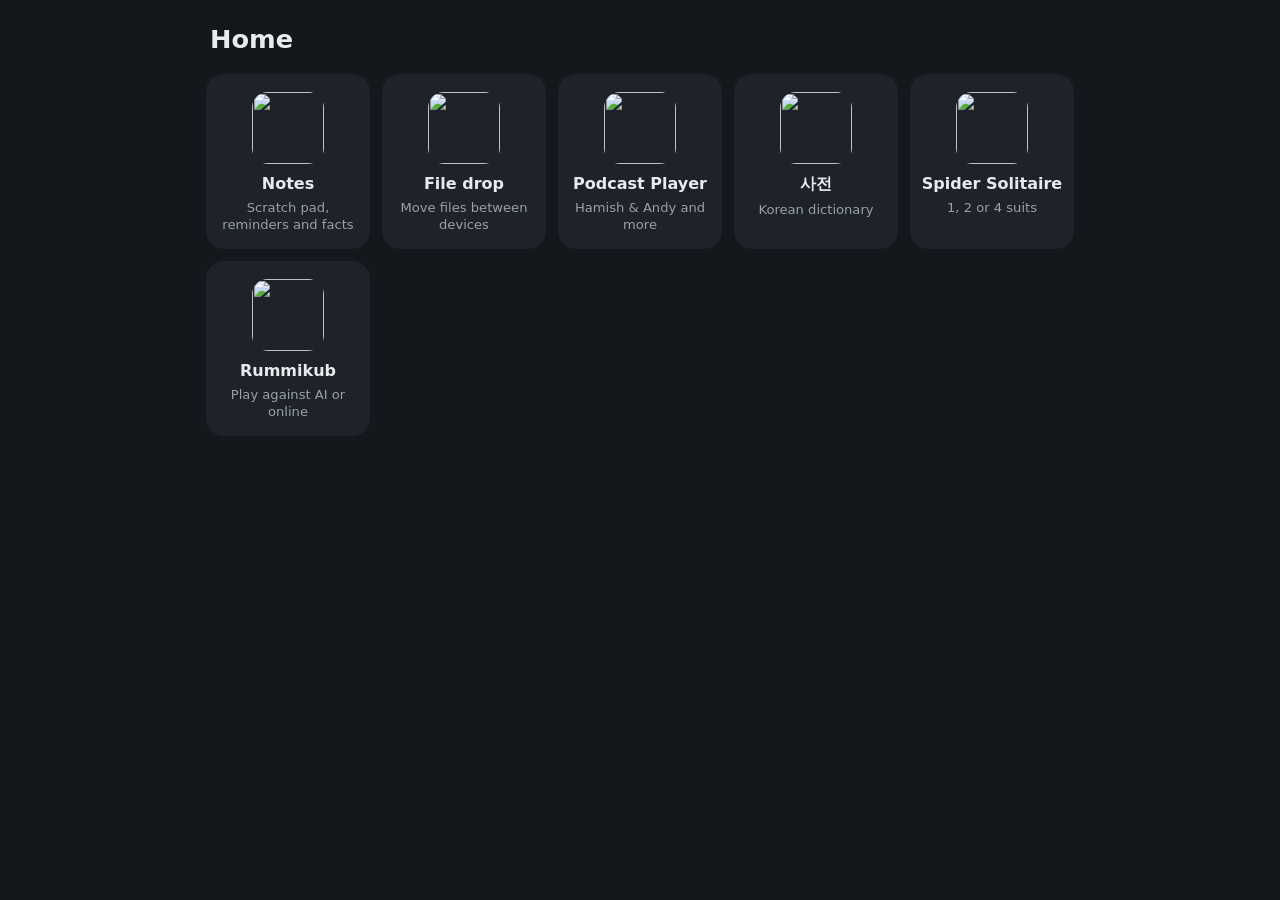
==== index.html @ 855dc800 "Home page linking to all sites" ====
<!doctype html>
<html lang="en">
<head>
  <meta charset="utf-8">
  <meta name="viewport" content="width=device-width, initial-scale=1, viewport-fit=cover">
  <title>Home</title>
  <meta name="theme-color" content="#14171c">
  <link rel="icon" href="icon.svg">
  <link rel="manifest" href="manifest.webmanifest">
  <link rel="apple-touch-icon" href="icons/icon-192.png">
  <link rel="stylesheet" href="style.css">
</head>
<body>
  <header>
    <h1>Home</h1>
  </header>
  <main>
    <!-- Icons load from each site's own deployed icons, so they stay in sync when a site's icon changes. -->
    <nav class="grid">
      <a class="app" href="../notes/">
        <img src="../notes/icons/icon-192.png" alt="">
        <span class="name">Notes</span>
        <span class="desc">Scratch pad, reminders and facts</span>
      </a>
      <a class="app" href="../filedrop/">
        <img src="../filedrop/icons/icon-192.png" alt="">
        <span class="name">File drop</span>
        <span class="desc">Move files between devices</span>
      </a>
      <a class="app" href="../podcast-player/">
        <img src="../podcast-player/icons/icon-192.png" alt="">
        <span class="name">Podcast Player</span>
        <span class="desc">Hamish &amp; Andy and more</span>
      </a>
      <a class="app" href="../korean-dict/">
        <img src="../korean-dict/icons/icon-192.png" alt="">
        <span class="name">사전</span>
        <span class="desc">Korean dictionary</span>
      </a>
      <a class="app" href="../spider-solitaire/">
        <img src="../spider-solitaire/icons/icon-192.png" alt="">
        <span class="name">Spider Solitaire</span>
        <span class="desc">1, 2 or 4 suits</span>
      </a>
      <a class="app" href="../rummikub/">
        <img src="../rummikub/icons/icon-192.png" alt="">
        <span class="name">Rummikub</span>
        <span class="desc">Play against AI or online</span>
      </a>
    </nav>
  </main>
</body>
</html>
---- style.css ----
:root {
  color-scheme: dark;
  --bg: #14171c;
  --card: #1e232b;
  --card-hover: #262c36;
  --text: #e8eaed;
  --muted: #9aa0a6;
}

* { box-sizing: border-box; }

body {
  margin: 0;
  min-height: 100dvh;
  background: var(--bg);
  color: var(--text);
  font-family: system-ui, -apple-system, "Segoe UI", Roboto, sans-serif;
}

header {
  padding: calc(env(safe-area-inset-top) + 24px) 20px 8px;
  max-width: 900px;
  margin: 0 auto;
}

h1 { margin: 0; font-size: 1.6rem; font-weight: 600; }

main {
  padding: 12px 16px calc(env(safe-area-inset-bottom) + 24px);
  max-width: 900px;
  margin: 0 auto;
}

.grid {
  display: grid;
  grid-template-columns: repeat(auto-fill, minmax(150px, 1fr));
  gap: 12px;
}

.app {
  display: flex;
  flex-direction: column;
  align-items: center;
  gap: 6px;
  padding: 18px 10px 16px;
  border-radius: 18px;
  background: var(--card);
  color: inherit;
  text-decoration: none;
  text-align: center;
  transition: background 0.15s, transform 0.15s;
}

.app:hover, .app:focus-visible { background: var(--card-hover); }
.app:active { transform: scale(0.97); }

.app img {
  width: 72px;
  height: 72px;
  border-radius: 22%;
  margin-bottom: 4px;
}

.name { font-weight: 600; font-size: 1rem; }
.desc { color: var(--muted); font-size: 0.82rem; line-height: 1.3; }
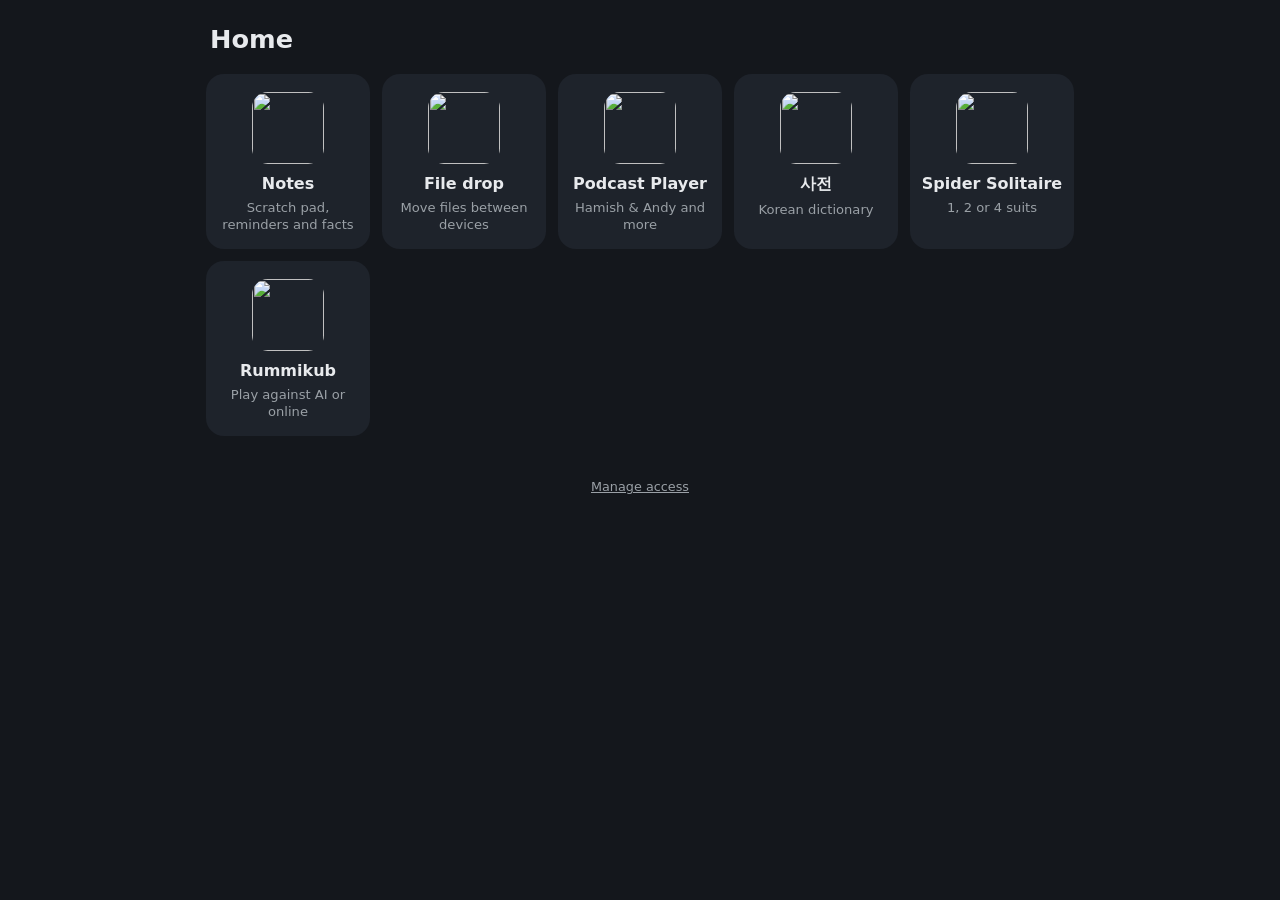
==== commit 538f186c: "Manage access dialog for File drop and Podcast Player allow lists" ====
--- a/index.html
+++ b/index.html
@@ -48,6 +48,30 @@
         <span class="desc">Play against AI or online</span>
       </a>
     </nav>
+    <!-- Admin only (Firestore rules enforce it), rarely used, so deliberately low-key. -->
+    <p class="access-row"><button id="access-open" type="button" class="link">Manage access</button></p>
   </main>
+
+  <dialog id="access-dialog">
+    <h2>Manage access</h2>
+    <p class="muted">Who may sign in to the sites that have an allow list. Each site needs its own sign-in once on this device.</p>
+    <p id="access-loading" class="muted">Loading…</p>
+    <ul id="access-sites" class="rows"></ul>
+    <form id="access-form" hidden>
+      <div class="add">
+        <input id="access-email" type="email" placeholder="name@gmail.com" autocomplete="off" autocapitalize="off" required>
+        <button class="primary">Approve</button>
+      </div>
+      <div id="access-checks" class="checks"></div>
+    </form>
+    <p id="access-msg" class="msg"></p>
+    <ul id="access-people" class="rows"></ul>
+    <p id="access-none" class="muted" hidden>No one else approved yet.</p>
+    <div class="dialog-actions">
+      <button id="signout-all" type="button" hidden>Sign out</button>
+      <form method="dialog"><button>Done</button></form>
+    </div>
+  </dialog>
+  <script type="module" src="admin.js"></script>
 </body>
 </html>
--- a/style.css
+++ b/style.css
@@ -63,3 +63,55 @@
 
 .name { font-weight: 600; font-size: 1rem; }
 .desc { color: var(--muted); font-size: 0.82rem; line-height: 1.3; }
+
+[hidden] { display: none !important; }
+
+/* Discreet "Manage access" link (admin only) and its dialog. */
+.access-row { text-align: center; margin-top: 2.5rem; }
+button.link {
+  border: none; background: none; padding: 0.2rem; font: inherit; font-size: 0.8rem;
+  color: var(--muted); text-decoration: underline; cursor: pointer;
+}
+
+dialog {
+  width: min(30rem, 92vw);
+  max-height: 85dvh;
+  border: 1px solid #2c333d;
+  border-radius: 16px;
+  padding: 1rem;
+  background: var(--card);
+  color: var(--text);
+}
+dialog::backdrop { background: rgb(0 0 0 / 0.55); }
+dialog h2 { margin: 0 0 0.3rem; font-size: 1.15rem; }
+.muted { color: var(--muted); font-size: 0.85rem; margin: 0.3rem 0; }
+.msg { font-size: 0.85rem; white-space: pre-line; overflow-wrap: anywhere; margin: 0.5rem 0; }
+.msg:empty { display: none; }
+
+dialog button {
+  font: inherit; font-size: 0.85rem; padding: 0.4rem 0.8rem; border-radius: 8px;
+  border: 1px solid #3a424e; background: transparent; color: inherit; cursor: pointer;
+}
+dialog button.primary { background: #1f6feb; border-color: #1f6feb; color: white; }
+
+.rows { list-style: none; padding: 0; margin: 0.5rem 0 0; }
+.rows li { display: flex; align-items: center; gap: 0.6rem; padding: 0.55rem 0; border-bottom: 1px solid #2c333d; }
+.rows .info { flex: 1; min-width: 0; }
+.rows .name { overflow-wrap: anywhere; }
+.meta { color: var(--muted); font-size: 0.8rem; }
+.error { color: #ff7b72; }
+
+.add { display: flex; gap: 0.5rem; margin-top: 0.8rem; }
+.add input {
+  flex: 1; min-width: 0; font: inherit; padding: 0.45rem 0.6rem;
+  border: 1px solid #3a424e; border-radius: 8px; background: var(--bg); color: inherit;
+}
+.checks { display: flex; flex-wrap: wrap; gap: 0.4rem 1rem; margin-top: 0.5rem; font-size: 0.85rem; }
+
+/* Per-person site toggles: filled = approved for that site. */
+.tags { display: flex; flex-wrap: wrap; gap: 0.3rem; justify-content: flex-end; }
+dialog button.tag { padding: 0.2rem 0.55rem; border-radius: 999px; font-size: 0.75rem; color: var(--muted); border-style: dashed; }
+dialog button.tag[aria-pressed="true"] { background: #1f3b66; border: 1px solid #1f6feb; color: var(--text); }
+
+.dialog-actions { display: flex; justify-content: flex-end; gap: 0.5rem; margin-top: 0.9rem; }
+.dialog-actions form { margin: 0; }
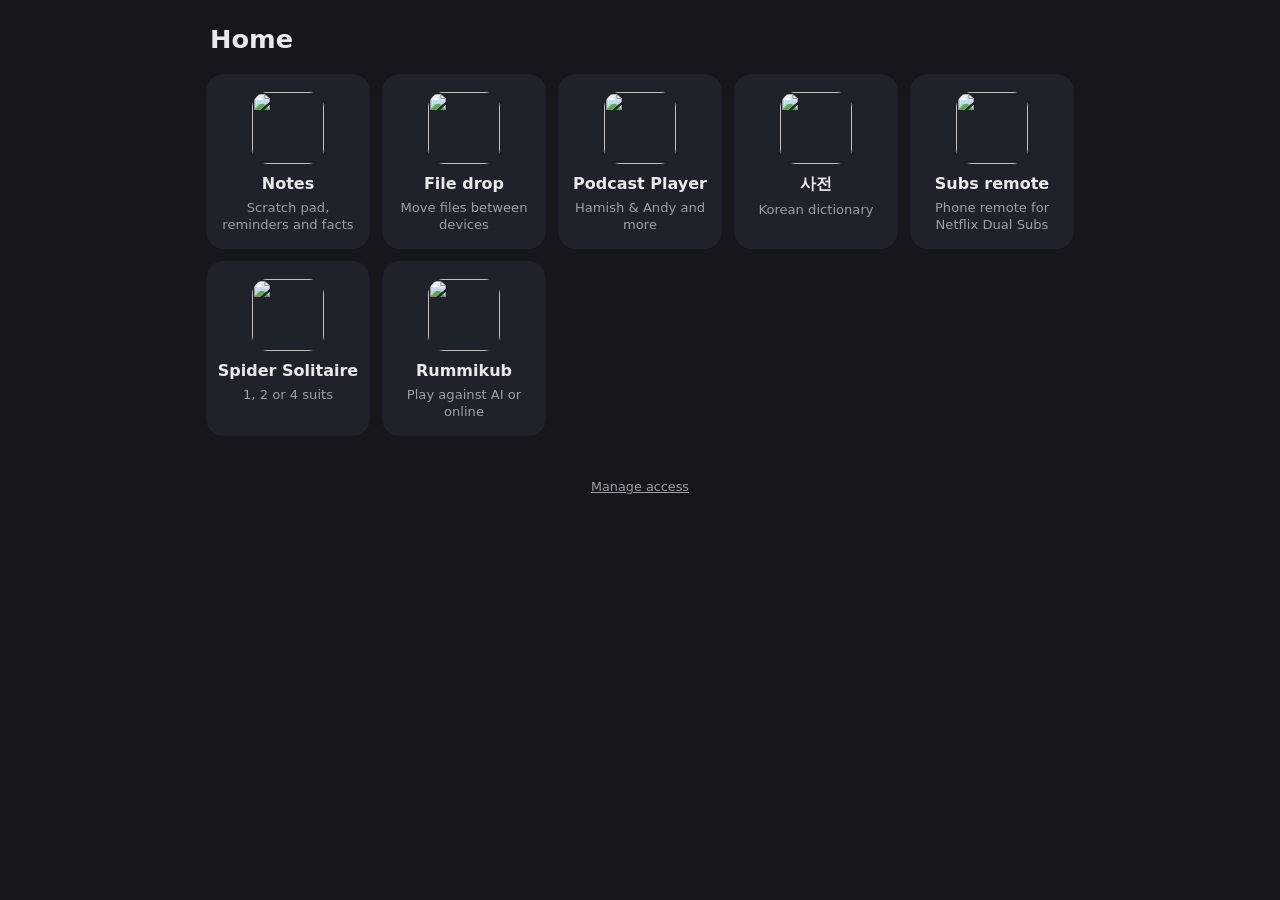
==== commit 44bdcbe1: "Add Subs remote" ====
--- a/index.html
+++ b/index.html
@@ -37,6 +37,11 @@
         <span class="name">사전</span>
         <span class="desc">Korean dictionary</span>
       </a>
+      <a class="app" href="../dual-subs-remote/">
+        <img src="../dual-subs-remote/icons/icon-192.png" alt="">
+        <span class="name">Subs remote</span>
+        <span class="desc">Phone remote for Netflix Dual Subs</span>
+      </a>
       <a class="app" href="../spider-solitaire/">
         <img src="../spider-solitaire/icons/icon-192.png" alt="">
         <span class="name">Spider Solitaire</span>
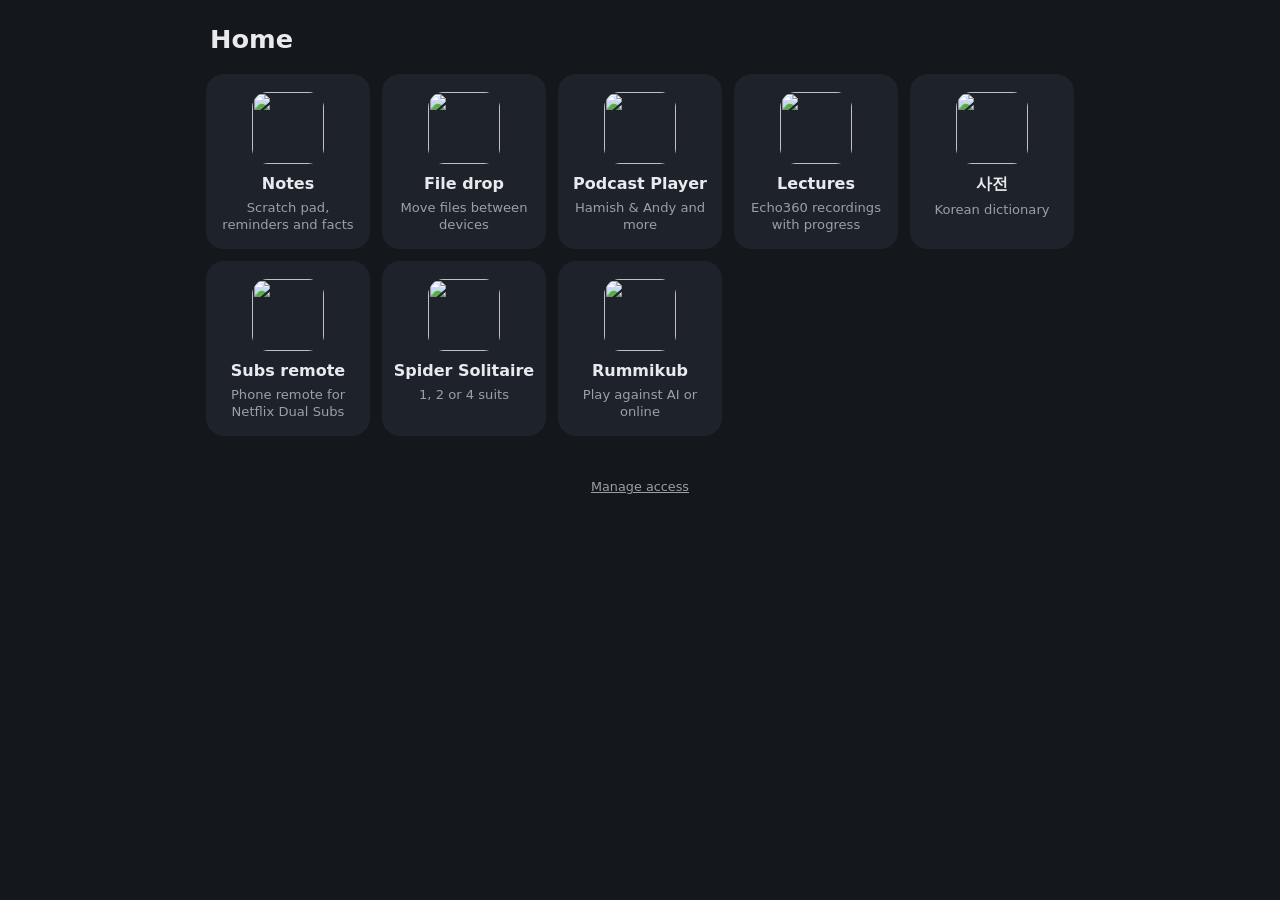
==== commit 32891cd5: "Add Lectures card" ====
--- a/index.html
+++ b/index.html
@@ -31,6 +31,11 @@
         <img src="../podcast-player/icons/icon-192.png" alt="">
         <span class="name">Podcast Player</span>
         <span class="desc">Hamish &amp; Andy and more</span>
+      </a>
+      <a class="app" href="../lecture-player/">
+        <img src="../lecture-player/icons/icon-192.png" alt="">
+        <span class="name">Lectures</span>
+        <span class="desc">Echo360 recordings with progress</span>
       </a>
       <a class="app" href="../korean-dict/">
         <img src="../korean-dict/icons/icon-192.png" alt="">
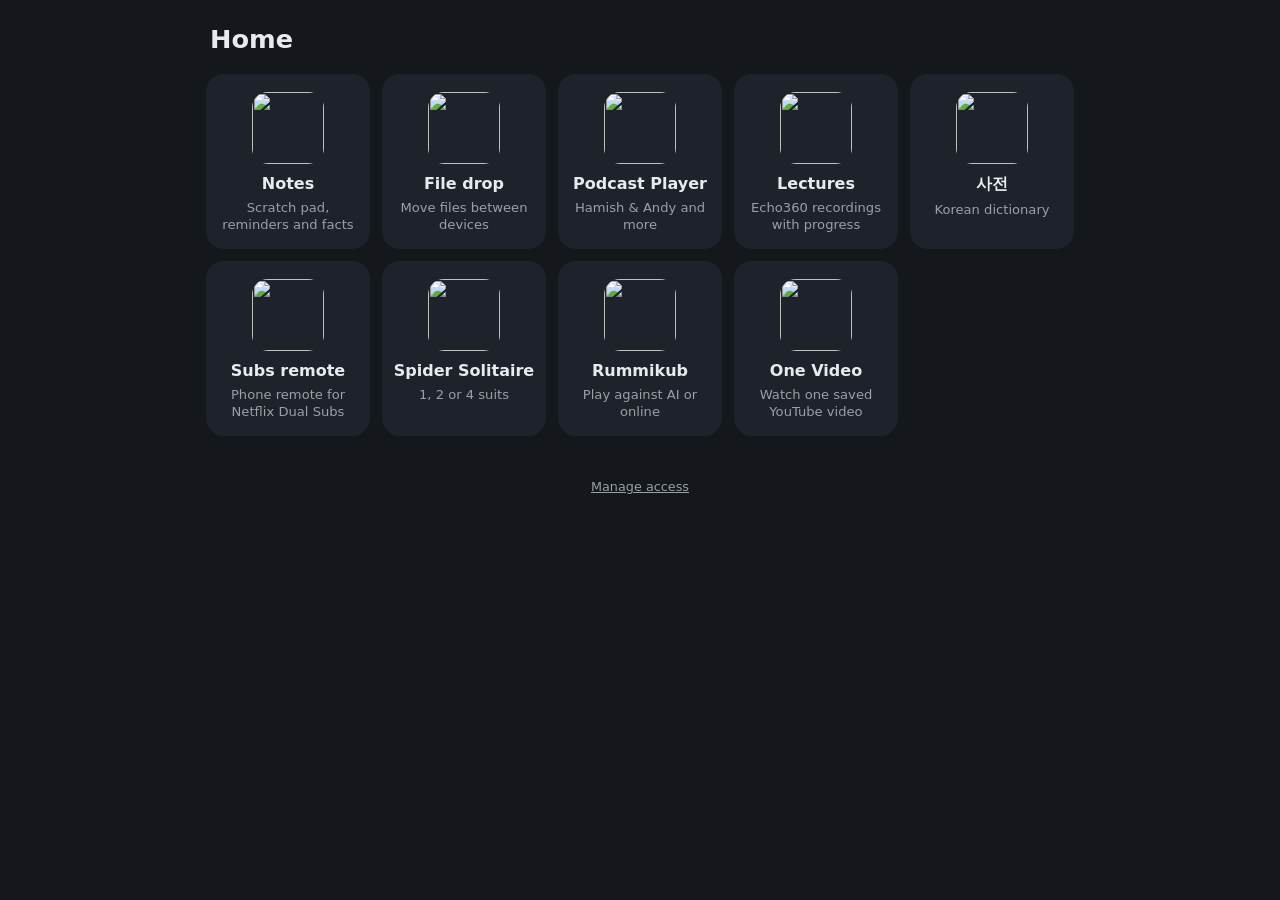
==== commit 75adea1a: "Add One Video card" ====
--- a/index.html
+++ b/index.html
@@ -57,6 +57,11 @@
         <span class="name">Rummikub</span>
         <span class="desc">Play against AI or online</span>
       </a>
+      <a class="app" href="../one-video/">
+        <img src="../one-video/icons/icon-192.png" alt="">
+        <span class="name">One Video</span>
+        <span class="desc">Watch one saved YouTube video</span>
+      </a>
     </nav>
     <!-- Admin only (Firestore rules enforce it), rarely used, so deliberately low-key. -->
     <p class="access-row"><button id="access-open" type="button" class="link">Manage access</button></p>
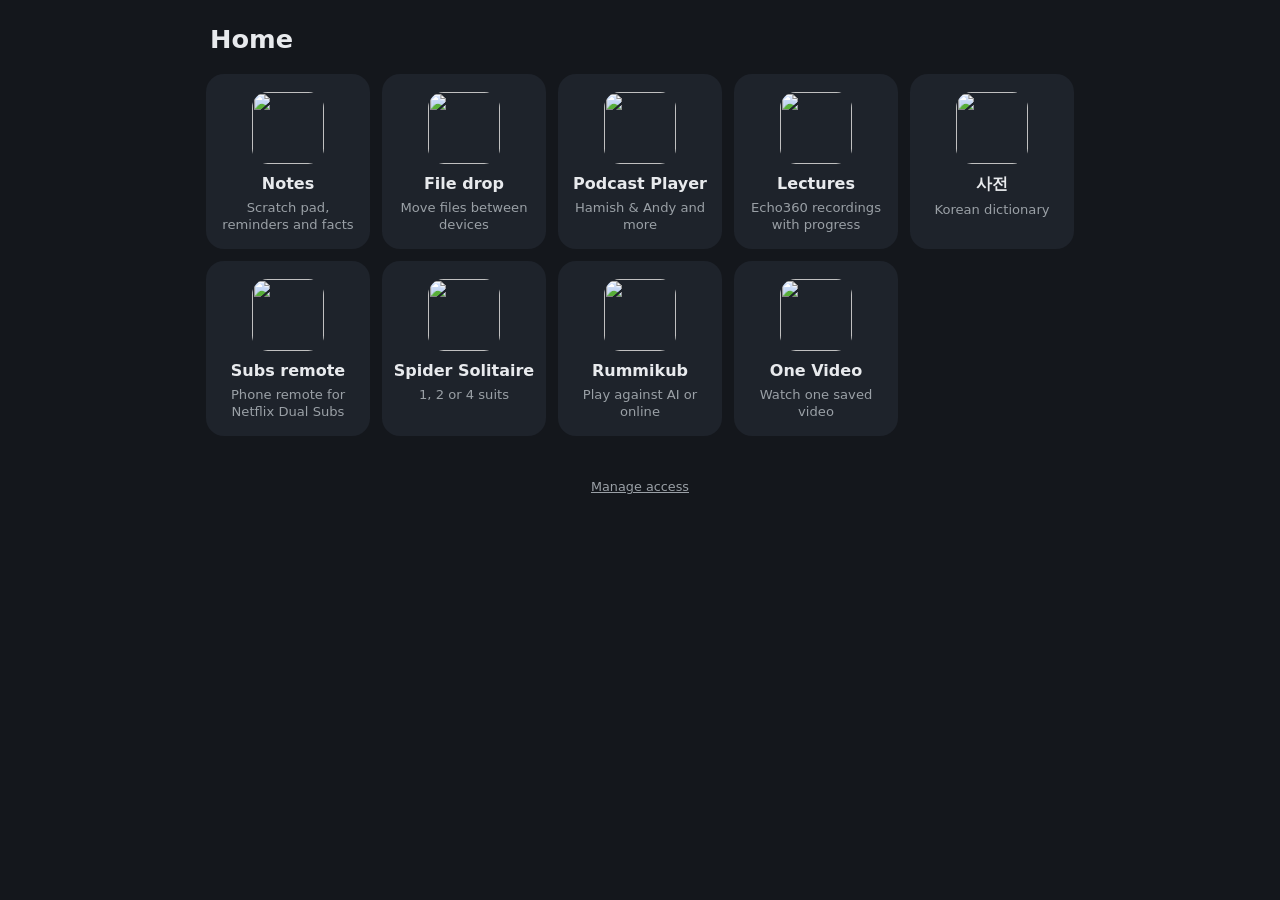
==== commit efb80a4c: "One Video: update card description" ====
--- a/index.html
+++ b/index.html
@@ -60,7 +60,7 @@
       <a class="app" href="../one-video/">
         <img src="../one-video/icons/icon-192.png" alt="">
         <span class="name">One Video</span>
-        <span class="desc">Watch one saved YouTube video</span>
+        <span class="desc">Watch one saved video</span>
       </a>
     </nav>
     <!-- Admin only (Firestore rules enforce it), rarely used, so deliberately low-key. -->
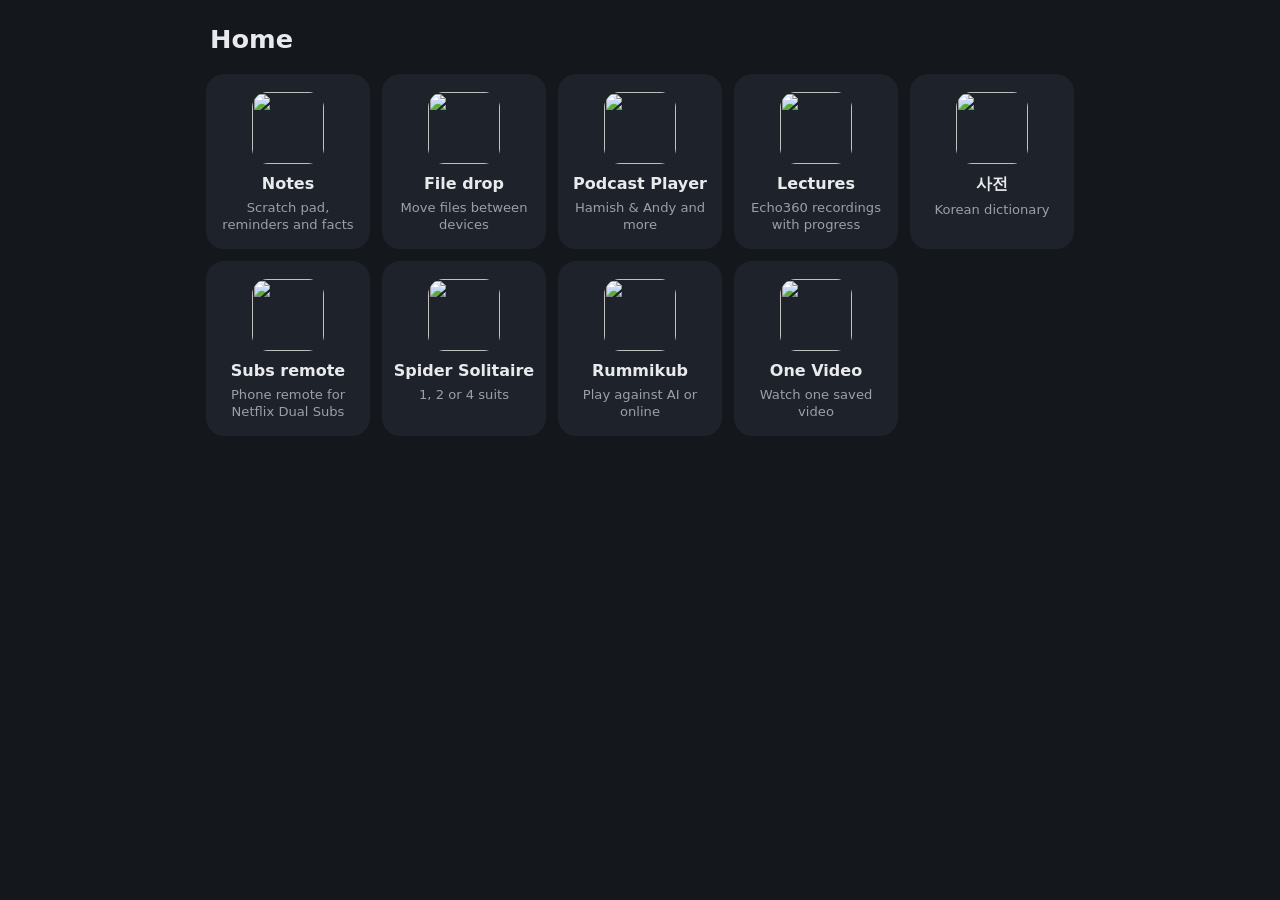
==== commit c1a10321: "Access page (/home/access/) with an Alex-only tile: allow lists and roles for every site, incl. Lect" ====
--- a/index.html
+++ b/index.html
@@ -62,31 +62,22 @@
         <span class="name">One Video</span>
         <span class="desc">Watch one saved video</span>
       </a>
+      <!-- Alex only: shown when this device has his account signed in to one of the sites
+           (access/sites.js adminSignedInHere); the Firestore rules are what actually restrict it. -->
+      <a id="access-tile" class="app" href="access/" hidden>
+        <svg class="tile-icon" viewBox="0 0 72 72" aria-hidden="true">
+          <rect width="72" height="72" rx="16" fill="#2b3442"/>
+          <circle cx="28" cy="36" r="10" fill="none" stroke="#e8eaed" stroke-width="4"/>
+          <path d="M38 36h20M50 36v8M56 36v6" fill="none" stroke="#e8eaed" stroke-width="4" stroke-linecap="round"/>
+        </svg>
+        <span class="name">Access</span>
+        <span class="desc">Who can use each site</span>
+      </a>
     </nav>
-    <!-- Admin only (Firestore rules enforce it), rarely used, so deliberately low-key. -->
-    <p class="access-row"><button id="access-open" type="button" class="link">Manage access</button></p>
   </main>
-
-  <dialog id="access-dialog">
-    <h2>Manage access</h2>
-    <p class="muted">Who may sign in to the sites that have an allow list. Each site needs its own sign-in once on this device.</p>
-    <p id="access-loading" class="muted">Loading…</p>
-    <ul id="access-sites" class="rows"></ul>
-    <form id="access-form" hidden>
-      <div class="add">
-        <input id="access-email" type="email" placeholder="name@gmail.com" autocomplete="off" autocapitalize="off" required>
-        <button class="primary">Approve</button>
-      </div>
-      <div id="access-checks" class="checks"></div>
-    </form>
-    <p id="access-msg" class="msg"></p>
-    <ul id="access-people" class="rows"></ul>
-    <p id="access-none" class="muted" hidden>No one else approved yet.</p>
-    <div class="dialog-actions">
-      <button id="signout-all" type="button" hidden>Sign out</button>
-      <form method="dialog"><button>Done</button></form>
-    </div>
-  </dialog>
-  <script type="module" src="admin.js"></script>
+  <script type="module">
+    import { adminSignedInHere } from "./access/sites.js";
+    document.getElementById("access-tile").hidden = !adminSignedInHere();
+  </script>
 </body>
 </html>
--- a/style.css
+++ b/style.css
@@ -66,52 +66,46 @@
 
 [hidden] { display: none !important; }
 
-/* Discreet "Manage access" link (admin only) and its dialog. */
-.access-row { text-align: center; margin-top: 2.5rem; }
-button.link {
-  border: none; background: none; padding: 0.2rem; font: inherit; font-size: 0.8rem;
-  color: var(--muted); text-decoration: underline; cursor: pointer;
-}
+/* The Access tile's icon (inline SVG, same size as the site icons). */
+.app .tile-icon { width: 72px; height: 72px; margin-bottom: 4px; }
 
-dialog {
-  width: min(30rem, 92vw);
-  max-height: 85dvh;
-  border: 1px solid #2c333d;
-  border-radius: 16px;
-  padding: 1rem;
-  background: var(--card);
-  color: var(--text);
-}
-dialog::backdrop { background: rgb(0 0 0 / 0.55); }
-dialog h2 { margin: 0 0 0.3rem; font-size: 1.15rem; }
+/* Access page (access/): header with a house link back to Home, then the lists. */
+header.sub { display: flex; align-items: center; gap: 0.6rem; }
+.back { display: flex; color: var(--muted); padding: 4px; margin-left: -4px; border-radius: 8px; }
+.back:hover { color: var(--text); }
+@media (pointer: coarse) { .back { padding: 8px; margin: -4px 0 -4px -8px; } }
+
+.panel { max-width: 34rem; }
+.panel h2 { margin: 1.4rem 0 0.2rem; font-size: 1.05rem; font-weight: 600; }
 .muted { color: var(--muted); font-size: 0.85rem; margin: 0.3rem 0; }
-.msg { font-size: 0.85rem; white-space: pre-line; overflow-wrap: anywhere; margin: 0.5rem 0; }
+.msg { font-size: 0.85rem; white-space: pre-line; overflow-wrap: anywhere; margin: 0.6rem 0; }
 .msg:empty { display: none; }
 
-dialog button {
+.panel button {
   font: inherit; font-size: 0.85rem; padding: 0.4rem 0.8rem; border-radius: 8px;
   border: 1px solid #3a424e; background: transparent; color: inherit; cursor: pointer;
 }
-dialog button.primary { background: #1f6feb; border-color: #1f6feb; color: white; }
+.panel button.primary { background: #1f6feb; border-color: #1f6feb; color: white; }
 
 .rows { list-style: none; padding: 0; margin: 0.5rem 0 0; }
-.rows li { display: flex; align-items: center; gap: 0.6rem; padding: 0.55rem 0; border-bottom: 1px solid #2c333d; }
+.rows li { display: flex; align-items: center; gap: 0.6rem; padding: 0.6rem 0; border-bottom: 1px solid #2c333d; }
 .rows .info { flex: 1; min-width: 0; }
 .rows .name { overflow-wrap: anywhere; }
-.meta { color: var(--muted); font-size: 0.8rem; }
+.meta { color: var(--muted); font-size: 0.8rem; margin-top: 0.1rem; }
 .error { color: #ff7b72; }
 
-.add { display: flex; gap: 0.5rem; margin-top: 0.8rem; }
+.add { display: flex; gap: 0.5rem; margin-top: 0.5rem; }
 .add input {
   flex: 1; min-width: 0; font: inherit; padding: 0.45rem 0.6rem;
   border: 1px solid #3a424e; border-radius: 8px; background: var(--bg); color: inherit;
 }
-.checks { display: flex; flex-wrap: wrap; gap: 0.4rem 1rem; margin-top: 0.5rem; font-size: 0.85rem; }
+.checks { display: flex; flex-wrap: wrap; gap: 0.4rem 1rem; margin-top: 0.6rem; font-size: 0.85rem; }
 
-/* Per-person site toggles: filled = approved for that site. */
-.tags { display: flex; flex-wrap: wrap; gap: 0.3rem; justify-content: flex-end; }
-dialog button.tag { padding: 0.2rem 0.55rem; border-radius: 999px; font-size: 0.75rem; color: var(--muted); border-style: dashed; }
-dialog button.tag[aria-pressed="true"] { background: #1f3b66; border: 1px solid #1f6feb; color: var(--text); }
+/* Per-person toggles: filled = on that list. */
+/* Email on its own line, pills under it (side by side broke emails mid-word on phones). */
+#access-people li { flex-direction: column; align-items: stretch; gap: 0.4rem; }
+.tags { display: flex; flex-wrap: wrap; gap: 0.3rem; }
+.panel button.tag { padding: 0.2rem 0.55rem; border-radius: 999px; font-size: 0.75rem; color: var(--muted); border-style: dashed; }
+.panel button.tag[aria-pressed="true"] { background: #1f3b66; border: 1px solid #1f6feb; color: var(--text); }
 
-.dialog-actions { display: flex; justify-content: flex-end; gap: 0.5rem; margin-top: 0.9rem; }
-.dialog-actions form { margin: 0; }
+.actions { display: flex; justify-content: flex-end; margin-top: 1.2rem; }
